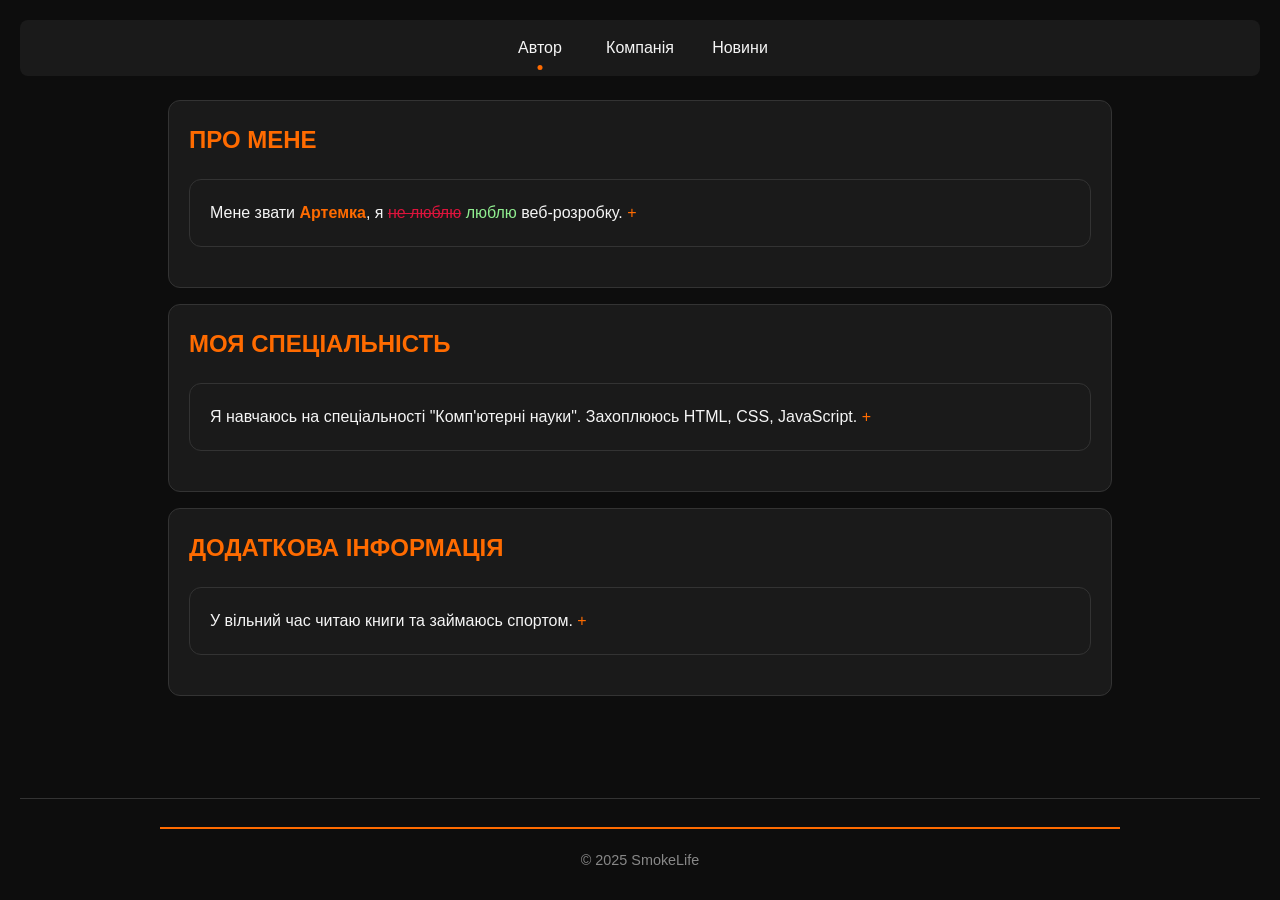
==== src/author.html @ f9f2b9a3 "complete lab2" ====
<!DOCTYPE html>
<html lang="uk">

<head>
	<meta charset="UTF-8">
	<meta name="author" content="Студент Артемка">
	<title>Автор проєкту</title>
	<link rel="stylesheet" href="css/style.css">

	<style>
		#about b {
			color: var(--color-accent);
		}

		#about s {
			color: crimson;
		}

		#about>span {
			color: lightgreen;
		}
	</style>
</head>


<body>
	<div class="wrapper">
		<!-- Header & Navigation -->
		<header class="header">
			<div class="header__conainer">
				<nav class="nav">
					<ul class="nav-list">
						<li class="nav-item active"><a href="author.html">Автор</a></li>
						<li class="nav-item"><a href="company.html">Компанія</a></li>
						<li class="nav-item"><a href="news.html">Новини</a></li>
					</ul>
				</nav>
			</div>
		</header>

		<!-- Main content -->
		<main class="main">
			<div class="main__container">

				<section id="about-section" class="section">
					<h1 class="section-title">Про мене</h1>
					<article class="article">
						<p id="about" title="Автор" class="article-text">
							Мене звати <b title="ім'я" id="b1">Артемка</b>, я
							<s id="s1">не люблю</s>
							<span title="факт">люблю</span> веб-розробку.
						</p>
					</article>
				</section>

				<section id="study-section" class="section">
					<h2 class="section-title">Моя спеціальність</h2>
					<article class="article">
						<p id="study" title="Навчання">
							Я навчаюсь на спеціальності "Комп'ютерні науки".
							Захоплююсь HTML, CSS, JavaScript.
						</p>
					</article>
				</section>

				<section id="hobby-section" class="section">
					<h2 class="section-title">Додаткова інформація</h2>
					<article class="article">
						<p id="hobby" title="Хобі">
							У вільний час читаю книги та займаюсь спортом.
						</p>
					</article>
				</section>

			</div>
		</main>

		<!-- Footer -->
		<footer class="footer">
			<div class="footer__container">
				<hr class="divider">
				<p class="footer-text">© 2025 SmokeLife</p>
			</div>
		</footer>
	</div>

</body>

</html>
---- src/css/style.css ----
/* reset */
*,
*::before,
*::after {
	margin: 0;
	padding: 0;
	box-sizing: border-box;
	border: 0;
	-webkit-tap-highlight-color: transparent;

	/* border: #f5f5f5 solid 1px; */
}

ul,
ol {
	list-style: none;
}

a {
	text-decoration: none;
	color: inherit;
}

img {
	max-width: 100%;
	height: auto;
	display: block;
}

h1,
h2,
h3,
h4,
h5,
h6 {
	font-size: inherit;
	font-weight: inherit;
}

th,
td,
tt {
	text-align: left;
}

/* variables */
:root {
	--color-bg: #0d0d0d;
	--color-text: #f5f5f5;
	--color-accent: #ff6b00;
	--color-muted: #888;
	--color-border: #333;

	--font-main: 'Kanit', sans-serif;

	--container-width: 1000px;
	--transition: 0.3s ease;

	--border-radius: 12px;
}

/* base styles */
html,
body {
	height: 100%;
	font-family: var(--font-main);
	background-color: var(--color-bg);
	color: var(--color-text);
	line-height: 1.6;
	scroll-behavior: smooth;
}

/* container */
.wrapper {
	margin: 0 auto;
	padding: 20px;
	display: flex;
	flex-direction: column;
	min-height: 100vh;
}

[class*='__container'] {
	padding: 8px 20px;
	margin: 0 auto;
	width: 100%;
	max-width: var(--container-width);
}

/* header + navigation */

.nav {
	background-color: #1a1a1a;
	border-radius: 8px;
	padding: 10px 20px;
}

.nav-list {
	display: flex;
	gap: 20px;
	justify-content: center;
}

.nav-item a {
	color: var(--color-text);
	font-weight: 500;
	position: relative;
	display: inline-block;
	padding: 5px 0;
	transition: var(--transition);

	min-width: 80px;
	text-align: center;
}

.nav-item a::after {
	content: '';
	position: absolute;
	bottom: -4px;
	left: 50%;
	transform: translateX(-50%) scaleX(0);
	transform-origin: center center;
	width: 100%;
	height: 2px;
	background: var(--color-accent, orange);
	transition: transform 0.3s ease;
}

.nav-item a:hover::after {
	transform: translateX(-50%) scaleX(1);
}

.nav-item a:hover::before {
	width: 100%;
}

.nav-item.active a {
	color: var(--main-color);
	position: relative;
}

.nav-item.active a::after {
	content: '';
	position: absolute;
	bottom: -4px;
	left: 50%;
	transform: translateX(-50%) scaleX(1);
	width: 5px;
	height: 5px;
	background-color: var(--color-accent);
	border-radius: 50%;

	transition: width 0.3s ease, height 0.2s ease, border-radius 0.2s ease;
}

.nav-item.active a:hover::after {
	width: 100%;
	height: 2px;
	border-radius: 1px;
}

/* content */

.main {
	flex: 1;
	display: flex;
	flex-direction: column;
	gap: 40px;
}

.section {
	padding: 20px;
	background-color: #1a1a1a;
	border: 1px solid var(--color-border);
	border-radius: var(--border-radius);

	margin: 16px 8px;
}

.section-title {
	font-size: 1.5rem;
	font-weight: 600;
	margin-bottom: 10px;
	color: var(--color-accent);
}

article {
	padding: 20px;
	margin: 20px 0;
	background-color: #1a1a1a;
	border: 1px solid var(--color-border);
	border-radius: var(--border-radius);
}

.article p {
	font-size: 1rem;
	color: var(--color-text);
}

/* news */

.news-title {
	font-size: 1.1rem;
	font-weight: 600;
	margin-bottom: 10px;
	color: var(--color-accent);
}

.discount {
	color: var(--color-accent);
}

/* footer */
.footer {
	margin-top: auto;
	text-align: center;
	border-top: 1px solid var(--color-border);
	color: var(--color-muted);
	font-size: 0.9rem;
}

.divider {
	border: none;
	border-top: 2px solid var(--color-accent);
	margin: 20px 0;
}

/* media queries */
.section-title::first-line {
	text-transform: uppercase;
}

.article p::after {
	content: ' +';
	color: var(--color-accent);
}
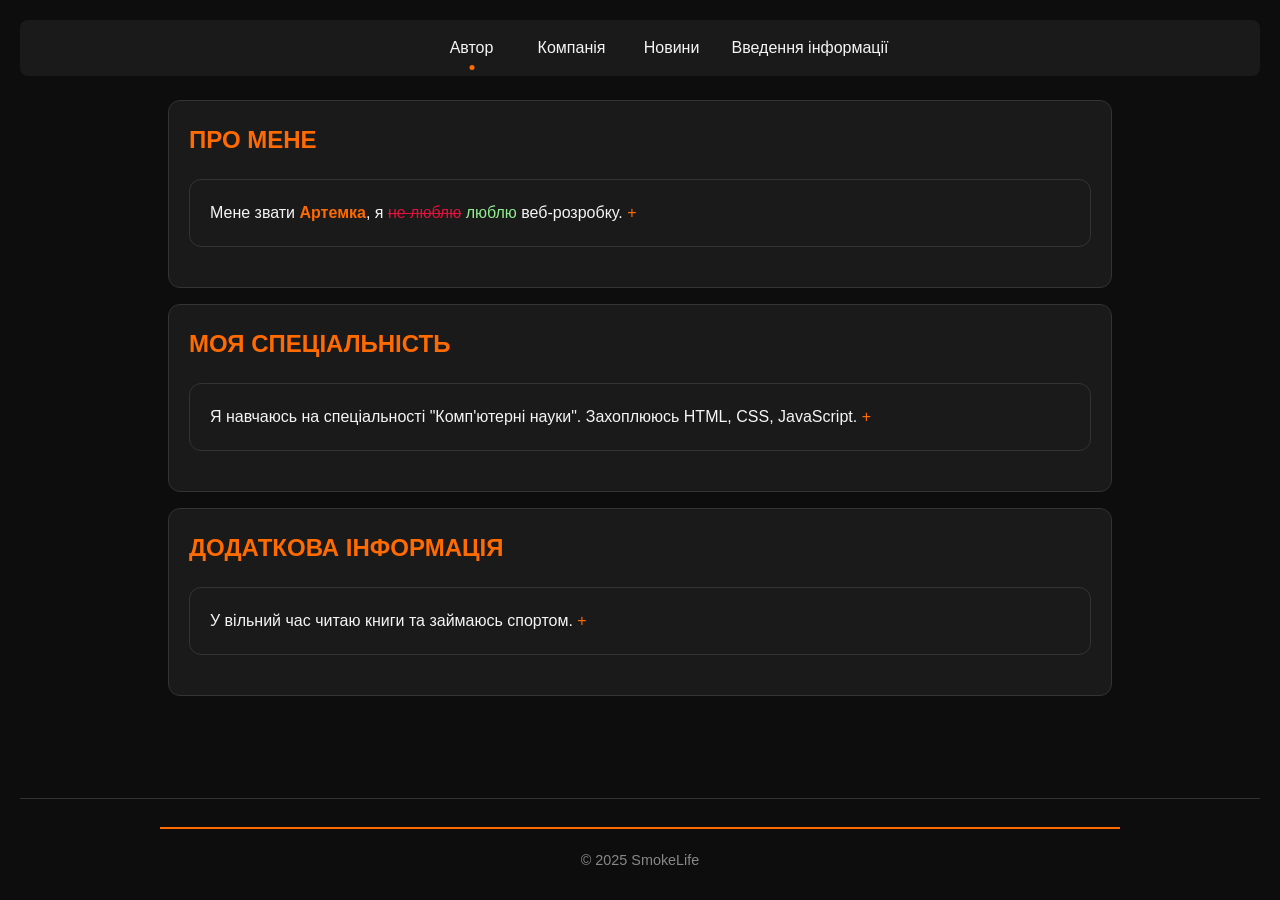
==== commit c58c3f81: "complete lab5" ====
--- a/src/author.html
+++ b/src/author.html
@@ -33,6 +33,7 @@
 						<li class="nav-item active"><a href="author.html">Автор</a></li>
 						<li class="nav-item"><a href="company.html">Компанія</a></li>
 						<li class="nav-item"><a href="news.html">Новини</a></li>
+						<li class="nav-item"><a href="user.html">Введення інформації</a></li>
 					</ul>
 				</nav>
 			</div>
--- a/src/css/style.css
+++ b/src/css/style.css
@@ -11,8 +11,33 @@
 	/* border: #f5f5f5 solid 1px; */
 }
 
-ul,
+/* ul,
 ol {
+	list-style: none;
+} */
+
+ul {
+	padding-left: 40px;
+	/* margin-top: 1em; */
+	/* margin-bottom: 1em; */
+}
+
+ol {
+	padding-left: 40px;
+	/* margin-top: 1em; */
+	/* margin-bottom: 1em; */
+}
+
+/* dl {
+	margin-top: 1em;
+	margin-bottom: 1em;
+} */
+
+dd {
+	margin-left: 40px;
+}
+
+.nav-list {
 	list-style: none;
 }
 
@@ -40,7 +65,22 @@
 th,
 td,
 tt {
-	text-align: left;
+	text-align: center;
+}
+
+tr,
+td,
+th {
+	border-collapse: collapse;
+	border: 1px solid var(--color-border);
+	/* border: 1px solid var(--color-text); */
+	padding: 5px 10px;
+}
+
+table {
+	border-collapse: collapse;
+	border: 1px solid var(--color-border);
+	width: 100%;
 }
 
 /* variables */
@@ -233,3 +273,246 @@
 	content: ' +';
 	color: var(--color-accent);
 }
+
+.section.marquee-section {
+	color: var(--color-accent);
+	font-size: 1.5rem;
+	font-weight: 600;
+
+	display: flex;
+	justify-content: center;
+	align-items: center;
+}
+
+/* form */
+
+form {
+	display: flex;
+	flex-direction: column;
+	gap: 20px;
+	width: 100%;
+}
+
+fieldset {
+	display: flex;
+	flex-direction: column;
+	gap: 15px;
+	padding: 20px;
+	border-radius: var(--border-radius);
+	border: 1px solid var(--color-border);
+	background-color: #1a1a1a;
+}
+
+label {
+	font-weight: 500;
+	margin-bottom: 5px;
+}
+
+input,
+textarea,
+select,
+progress,
+meter {
+	padding: 8px;
+	border-radius: var(--border-radius);
+	border: 1px solid var(--color-border);
+	background-color: #0d0d0d;
+	color: var(--color-text);
+	font-family: var(--font-main);
+	font-size: 1rem;
+	width: 100%;
+
+	transition: var(--transition);
+
+	&:focus,
+	&:active,
+	&:hover {
+		border-style: solid;
+		/* border-width: 2px; */
+		border-color: var(--color-accent);
+		box-shadow: 0 0 5px var(--color-accent);
+		outline: none;
+	}
+}
+
+meter,
+progress {
+	appearance: none; /* вимикає стандартний стиль */
+	-webkit-appearance: none;
+	width: 100%;
+	height: 20px;
+	border-radius: var(--border-radius);
+	background-color: #333; /* колір фону прогрес-бара */
+}
+
+meter::-webkit-meter-bar,
+progress::-webkit-progress-bar {
+	background-color: #333;
+	border-radius: var(--border-radius);
+}
+
+meter::-webkit-meter-optimum-value,
+meter::-webkit-meter-suboptimum-value,
+progress::-webkit-progress-value {
+	background-color: var(--color-accent);
+	border-radius: var(--border-radius);
+}
+
+meter::-moz-meter-bar,
+meter::-moz-progress-bar,
+progress::-moz-progress-bar {
+	background-color: var(--color-accent);
+	border-radius: var(--border-radius);
+}
+
+input[type='radio'],
+input[type='checkbox'] {
+	width: auto;
+	margin-right: 8px;
+}
+
+button {
+	padding: 10px 20px;
+	border-radius: var(--border-radius);
+	background: var(--color-accent);
+	color: #fff;
+	font-weight: 500;
+	border: none;
+	cursor: pointer;
+	transition: var(--transition);
+
+	&:hover {
+		opacity: 0.9;
+	}
+}
+
+.gender-options {
+	display: flex;
+	gap: 15px;
+	align-items: center;
+
+	input[type='radio'] {
+		display: none;
+
+		&:checked + label::after {
+			transform: translateY(-50%) scale(1);
+			background-color: #fff;
+		}
+	}
+}
+
+.gender-options label {
+	position: relative;
+	padding-left: 28px;
+	cursor: pointer;
+	user-select: none;
+	font-weight: 500;
+	color: var(--color-text);
+}
+
+.gender-options label::before {
+	content: '';
+	position: absolute;
+	left: 0;
+	top: 50%;
+	transform: translateY(-50%);
+	width: 18px;
+	height: 18px;
+	border: 2px solid var(--color-border);
+	border-radius: 50%;
+	background: var(--color-bg);
+	transition: all 0.2s ease;
+}
+
+.gender-options input[type='radio']:checked + label::before {
+	background: var(--color-accent);
+	border-color: var(--color-accent);
+}
+
+.gender-options label::after {
+	content: '';
+	position: absolute;
+	left: 5px;
+	top: 50%;
+	transform: translateY(-50%) scale(0);
+	width: 8px;
+	height: 8px;
+	background: var(--color-bg);
+	border-radius: 50%;
+	transition: transform 0.2s ease;
+}
+
+select {
+	padding: 10px;
+	border-radius: var(--border-radius);
+	border: 1px solid var(--color-border);
+	background: var(--color-bg);
+	color: var(--color-text);
+	font-family: var(--font-main);
+	font-size: 1rem;
+	appearance: none;
+	-webkit-appearance: none;
+	-moz-appearance: none;
+	background-repeat: no-repeat;
+	background-position: right 10px center;
+	background-size: 10px;
+	cursor: pointer;
+}
+
+textarea {
+	padding: 10px;
+	border-radius: var(--border-radius);
+	border: 1px solid var(--color-border);
+	background-color: var(--color-bg);
+	color: var(--color-text);
+	font-family: var(--font-main);
+	font-size: 1rem;
+	width: 100%;
+	min-height: 80px;
+	resize: vertical; /* Только вертикальное изменение размера */
+	transition: border-color 0.3s ease, box-shadow 0.3s ease;
+	box-sizing: border-box;
+}
+
+textarea:focus {
+	border-color: var(--color-accent);
+	box-shadow: 0 0 6px var(--color-accent);
+	outline: none;
+}
+
+/* Placeholder стиль */
+textarea::placeholder {
+	color: var(--color-muted);
+	font-style: italic;
+}
+
+/* Автоматическая высота при вводе */
+textarea.auto-resize {
+	overflow: hidden;
+}
+
+input[type='file'] {
+	padding: 10px;
+	border-radius: var(--border-radius);
+	border: 1px solid var(--color-border);
+	background: var(--color-bg);
+	color: var(--color-text);
+	font-family: var(--font-main);
+	cursor: pointer;
+}
+
+input[type='file']::file-selector-button {
+	background: var(--color-accent);
+	color: #fff;
+	border: none;
+	padding: 8px 12px;
+	border-radius: var(--border-radius);
+	cursor: pointer;
+	transition: background 0.3s ease;
+}
+
+input[type='file']::file-selector-button:hover {
+	background: darkorange;
+}
+
+/* */
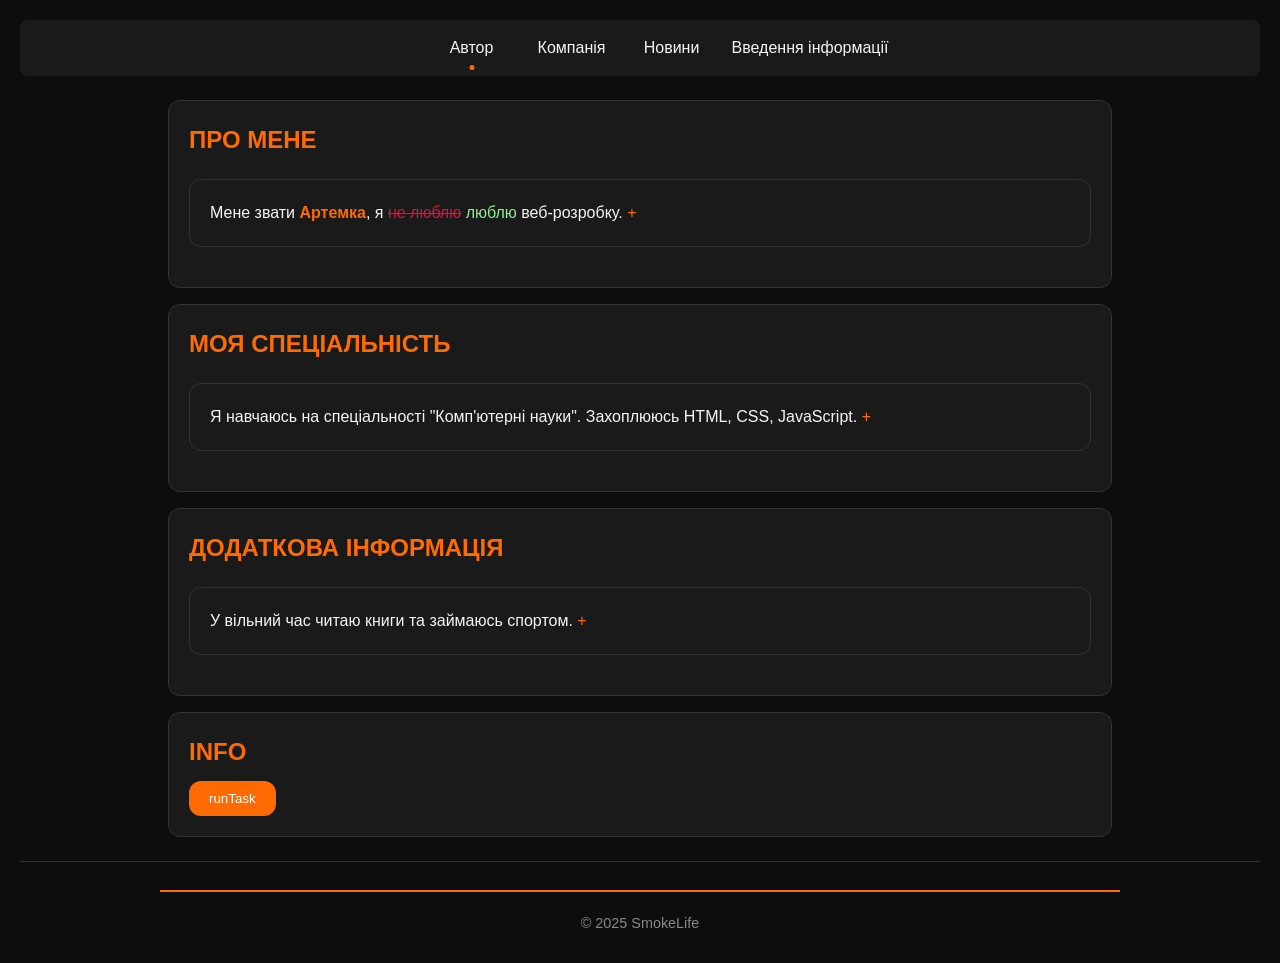
==== commit 8f4fcfd8: "complete lab6" ====
--- a/src/author.html
+++ b/src/author.html
@@ -20,10 +20,22 @@
 			color: lightgreen;
 		}
 	</style>
+
+	<script>
+		// Task1
+		const pageLoaded = () => {
+			console.log('Page loaded.')
+		}
+
+		const pageResized = () => {
+			console.log('Page resized.')
+		}
+	</script>
+
 </head>
 
 
-<body>
+<body onload="pageLoaded()" onresize="pageResized()">
 	<div class="wrapper">
 		<!-- Header & Navigation -->
 		<header class="header">
@@ -73,6 +85,10 @@
 					</article>
 				</section>
 
+				<section id="study-section" class="section">
+					<h2 class="section-title">Info</h2>
+					<button id="runTask">runTask</button>
+				</section>
 			</div>
 		</main>
 
@@ -85,6 +101,8 @@
 		</footer>
 	</div>
 
+	<script src="js/script.js"></script>
+
 </body>
 
 </html>
--- a/src/css/style.css
+++ b/src/css/style.css
@@ -221,6 +221,18 @@
 	font-weight: 600;
 	margin-bottom: 10px;
 	color: var(--color-accent);
+
+	cursor: pointer;
+	transition: 0.15s ease;
+
+	&.mousemove {
+		color: var(--color-text);
+	}
+
+	&.hidden {
+		opacity: 0;
+		pointer-events: none;
+	}
 }
 
 article {
@@ -388,8 +400,9 @@
 
 .gender-options {
 	display: flex;
+	flex-direction: column;
 	gap: 15px;
-	align-items: center;
+	align-items: left;
 
 	input[type='radio'] {
 		display: none;
@@ -516,3 +529,24 @@
 }
 
 /* */
+
+.svg-container {
+	display: flex;
+	justify-content: center;
+	align-items: center;
+	background: #111;
+}
+
+svg {
+	width: 100%;
+	max-width: 660px;
+	height: 100%;
+	display: block;
+
+	text {
+		/* font-size: 0.3rem; */
+		/* font-weight: 600; */
+		font-family: var(--font-main);
+		fill: #fff;
+	}
+}
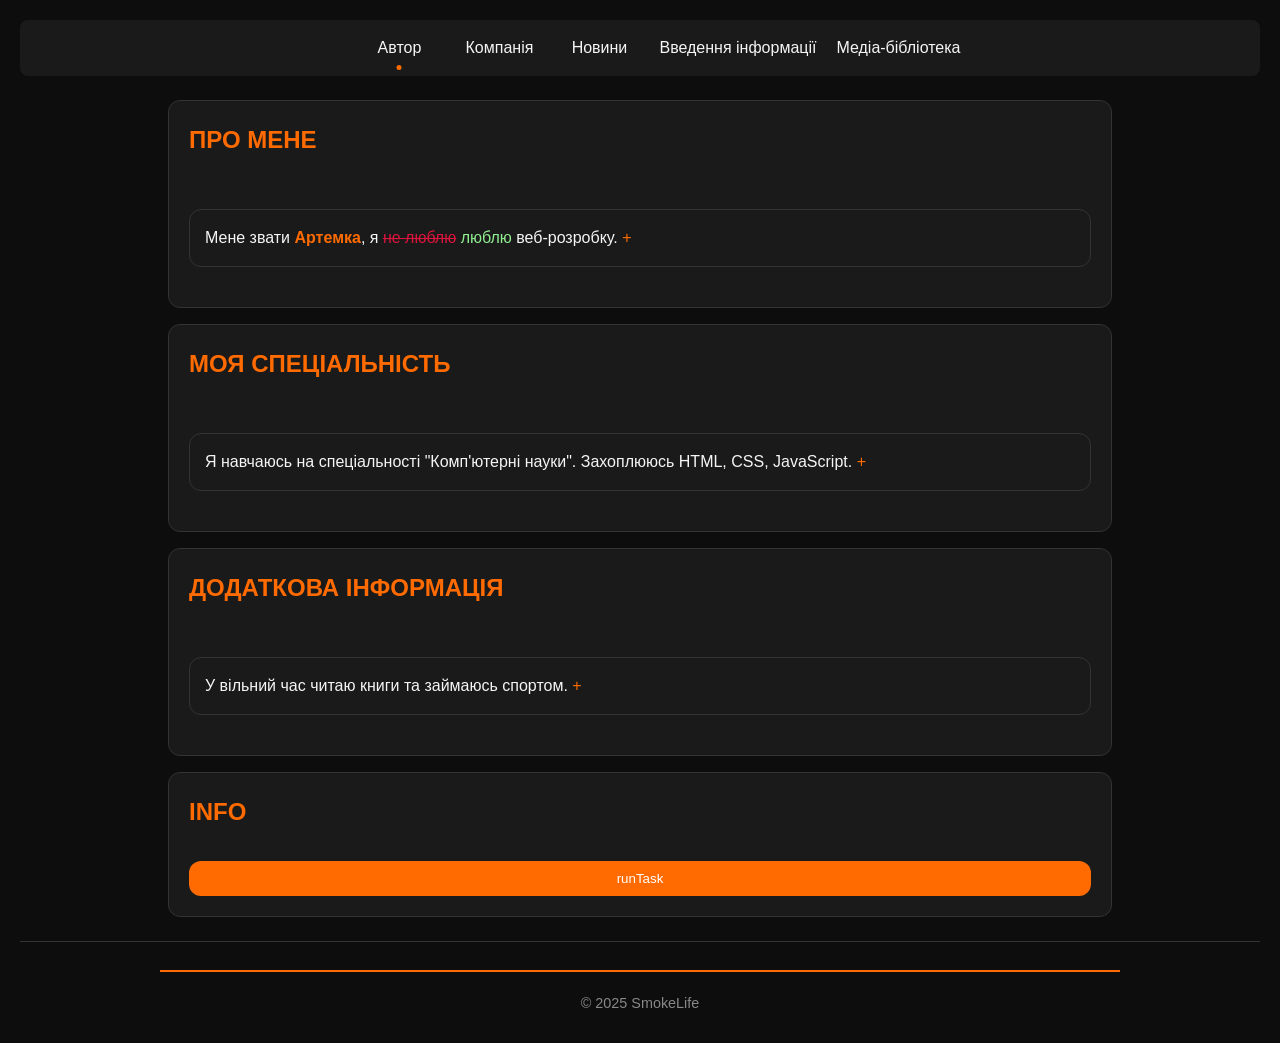
==== commit 5fb9afe5: "complete lab9" ====
--- a/src/author.html
+++ b/src/author.html
@@ -46,6 +46,7 @@
 						<li class="nav-item"><a href="company.html">Компанія</a></li>
 						<li class="nav-item"><a href="news.html">Новини</a></li>
 						<li class="nav-item"><a href="user.html">Введення інформації</a></li>
+						<li class="nav-item"><a href="media.html">Медіа-бібліотека</a></li>
 					</ul>
 				</nav>
 			</div>
--- a/src/css/style.css
+++ b/src/css/style.css
@@ -528,7 +528,7 @@
 	background: darkorange;
 }
 
-/* */
+/* svg */
 
 .svg-container {
 	display: flex;
@@ -550,3 +550,213 @@
 		fill: #fff;
 	}
 }
+
+/* canvas */
+
+.canvas-container {
+	display: flex;
+	justify-content: center;
+	align-items: center;
+	background: #111;
+}
+
+canvas {
+	width: 100%;
+	max-width: 660px;
+	height: 100%;
+	display: block;
+}
+
+/* media */
+
+/* Медіа-бібліотека */
+section.article,
+section.section {
+	display: flex;
+	flex-direction: column;
+	gap: 20px;
+}
+
+article {
+	padding: 15px;
+	border-radius: var(--border-radius);
+	border: 1px solid var(--color-border);
+	background-color: #1a1a1a;
+	transition: 0.3s ease;
+}
+
+article:hover {
+	border-color: var(--color-accent);
+	box-shadow: 0 0 10px var(--color-accent);
+}
+
+article h3 {
+	margin-bottom: 10px;
+	color: var(--color-accent);
+	font-size: 1.2rem;
+}
+
+article p {
+	color: var(--color-text);
+	font-size: 0.95rem;
+}
+
+/* Аудіо і відео контролери */
+audio,
+video {
+	width: 100%;
+	border-radius: var(--border-radius);
+	outline: none;
+	background-color: #111;
+	box-shadow: 0 0 5px #000;
+}
+
+audio::-webkit-media-controls-panel,
+video::-webkit-media-controls-panel {
+	/* background-color: #222; */
+}
+
+audio::-webkit-media-controls-play-button,
+video::-webkit-media-controls-play-button {
+	background-color: var(--color-accent);
+	border-radius: 50%;
+}
+
+audio::-moz-range-track,
+video::-moz-range-track {
+	background-color: #222;
+}
+
+audio::-moz-range-thumb,
+video::-moz-range-thumb {
+	background-color: var(--color-accent);
+	border-radius: 50%;
+}
+
+/* Форма додавання медіа */
+form {
+	display: flex;
+	flex-direction: column;
+	gap: 15px;
+}
+
+form label {
+	font-weight: 500;
+	color: var(--color-text);
+}
+
+form select,
+form input[type='text'],
+form input[type='file'] {
+	width: 100%;
+	padding: 8px 12px;
+	border-radius: var(--border-radius);
+	border: 1px solid var(--color-border);
+	background-color: #0d0d0d;
+	color: var(--color-text);
+	font-size: 1rem;
+	transition: 0.3s ease;
+}
+
+form select:focus,
+form input[type='text']:focus,
+form input[type='file']:focus {
+	border-color: var(--color-accent);
+	box-shadow: 0 0 5px var(--color-accent);
+}
+
+form button {
+	background-color: var(--color-accent);
+	color: #fff;
+	font-weight: 500;
+	border: none;
+	border-radius: var(--border-radius);
+	padding: 10px 15px;
+	cursor: pointer;
+	transition: 0.3s ease;
+}
+
+form button:hover {
+	opacity: 0.9;
+}
+
+/* Адаптивність для відео */
+@media (max-width: 768px) {
+	article {
+		padding: 10px;
+	}
+	article h3 {
+		font-size: 1rem;
+	}
+}
+
+.media-player-section {
+	display: flex;
+	flex-direction: column;
+	align-items: center;
+	gap: 20px;
+}
+
+.media-toggle {
+	display: flex;
+	gap: 10px;
+}
+
+.media-toggle button {
+	padding: 8px 20px;
+	border-radius: var(--border-radius);
+	border: 1px solid var(--color-border);
+	background-color: #1a1a1a;
+	color: var(--color-text);
+	cursor: pointer;
+	font-weight: 500;
+	transition: 0.3s ease;
+}
+
+.media-toggle button.active {
+	background-color: var(--color-accent);
+	color: #fff;
+}
+
+.media-display {
+	width: 100%;
+	max-width: 500px;
+	display: flex;
+	justify-content: center;
+	align-items: center;
+	position: relative;
+}
+
+.cover,
+.video-wrapper {
+	width: 100%;
+	border-radius: var(--border-radius);
+	display: none;
+}
+
+.cover.active,
+.video-wrapper.active {
+	display: block;
+}
+
+.control-center {
+	width: 100%;
+	max-width: 500px;
+	display: flex;
+	gap: 10px;
+	align-items: center;
+	justify-content: center;
+}
+
+.control-center button {
+	padding: 8px 12px;
+	border-radius: var(--border-radius);
+	border: none;
+	background-color: var(--color-accent);
+	color: #fff;
+	cursor: pointer;
+}
+
+.control-center input[type='range'] {
+	flex: 1;
+}
